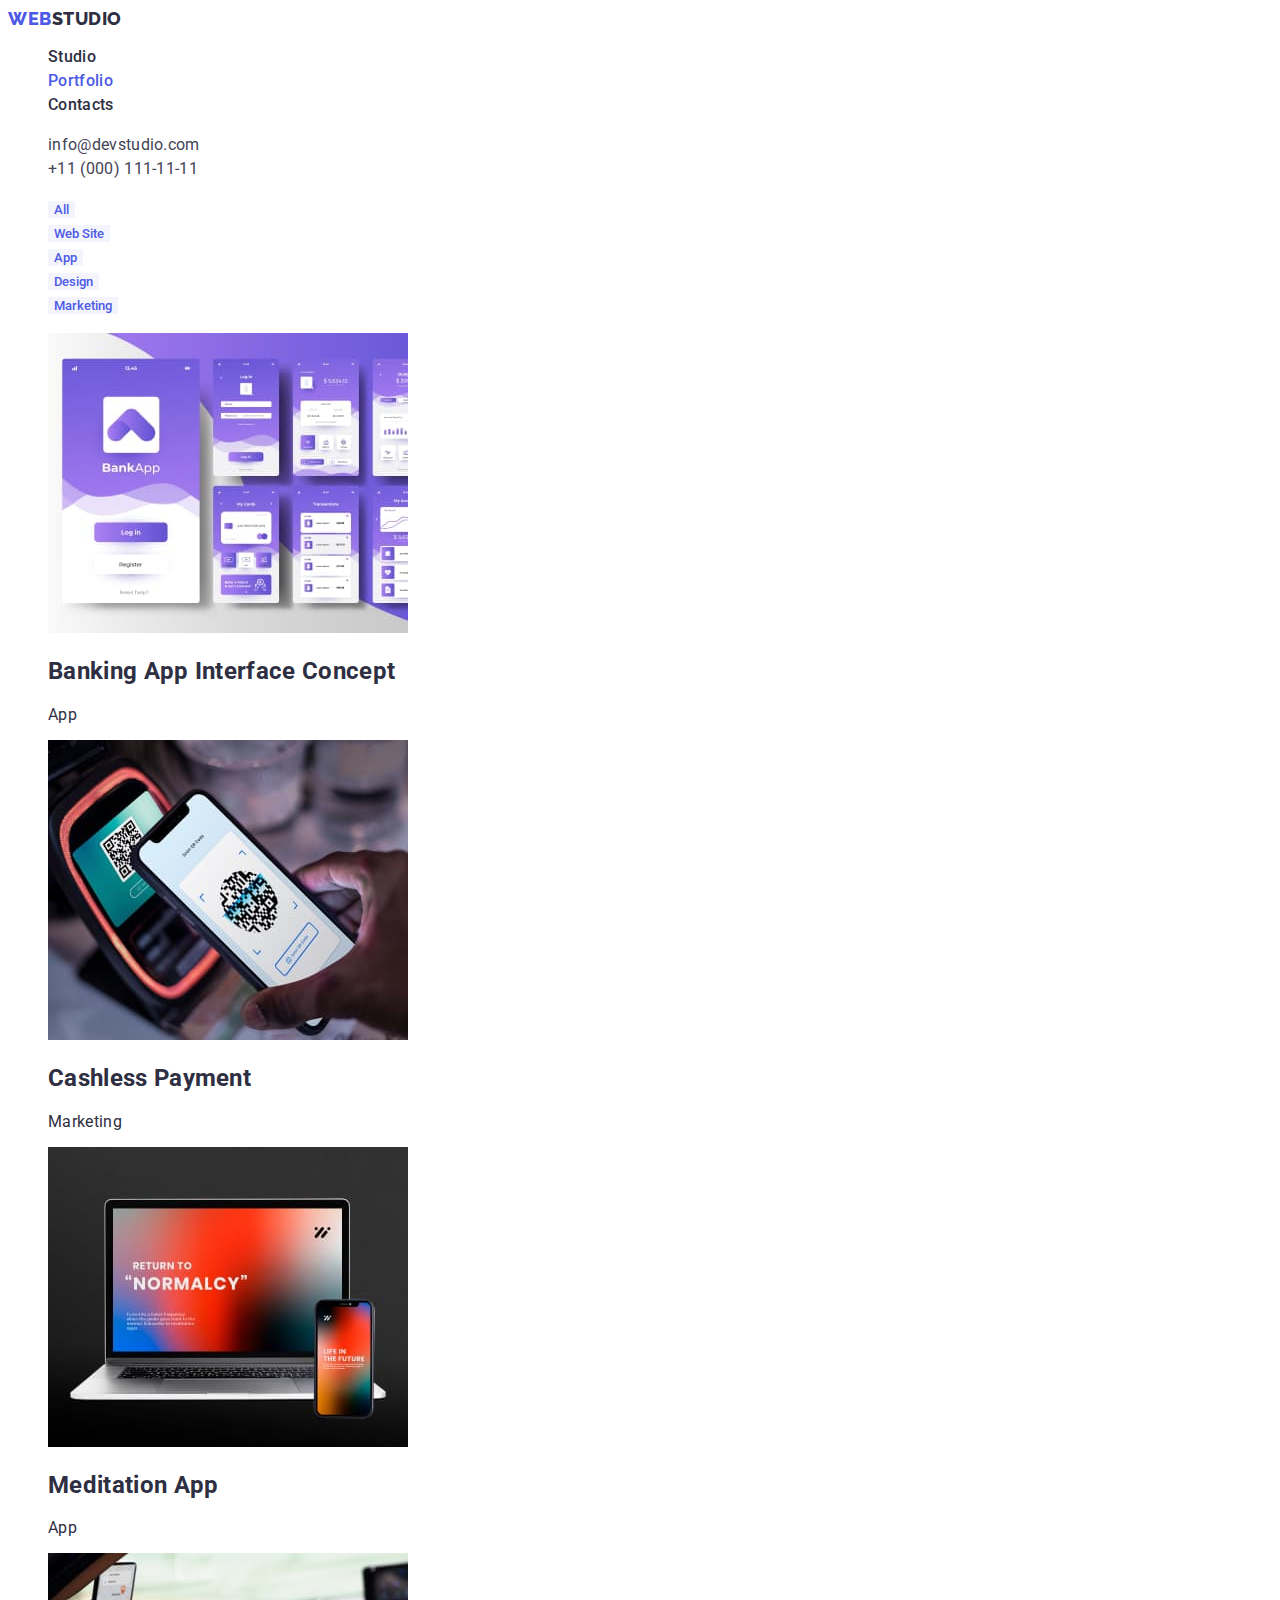
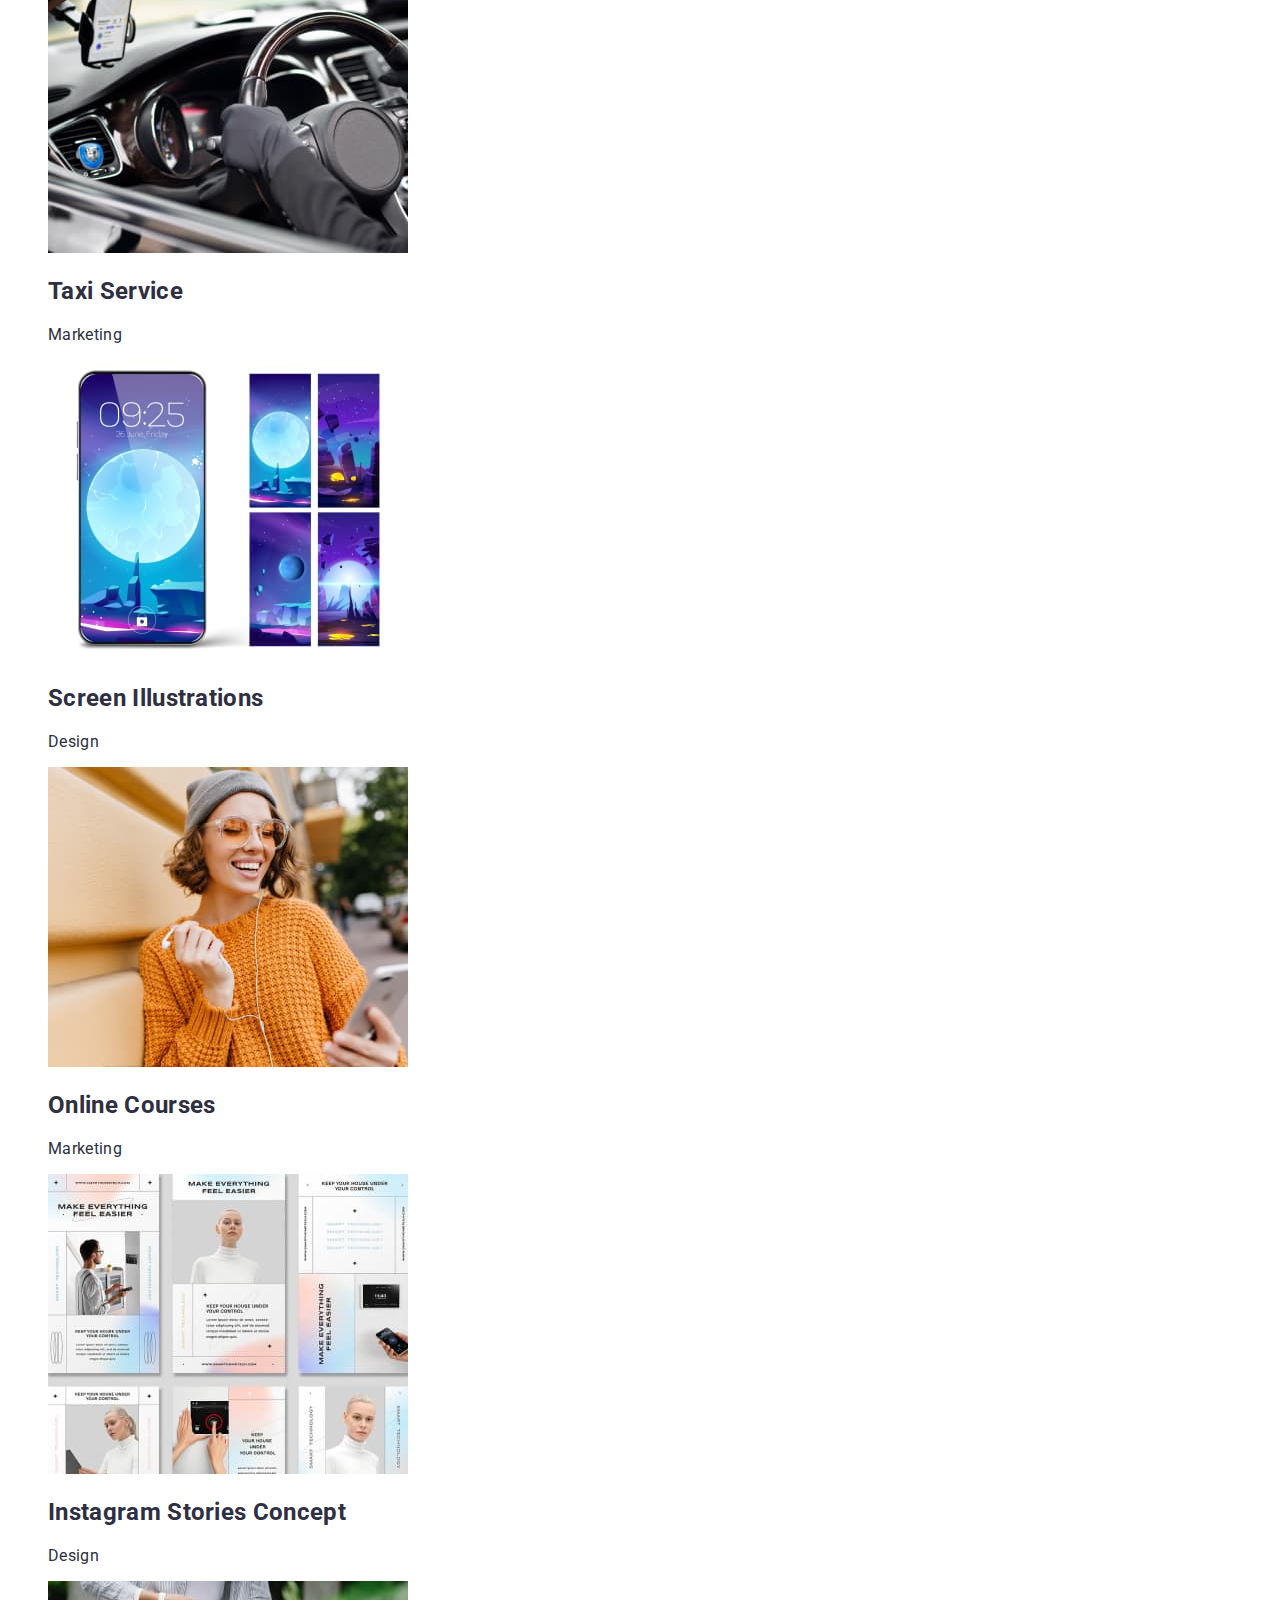
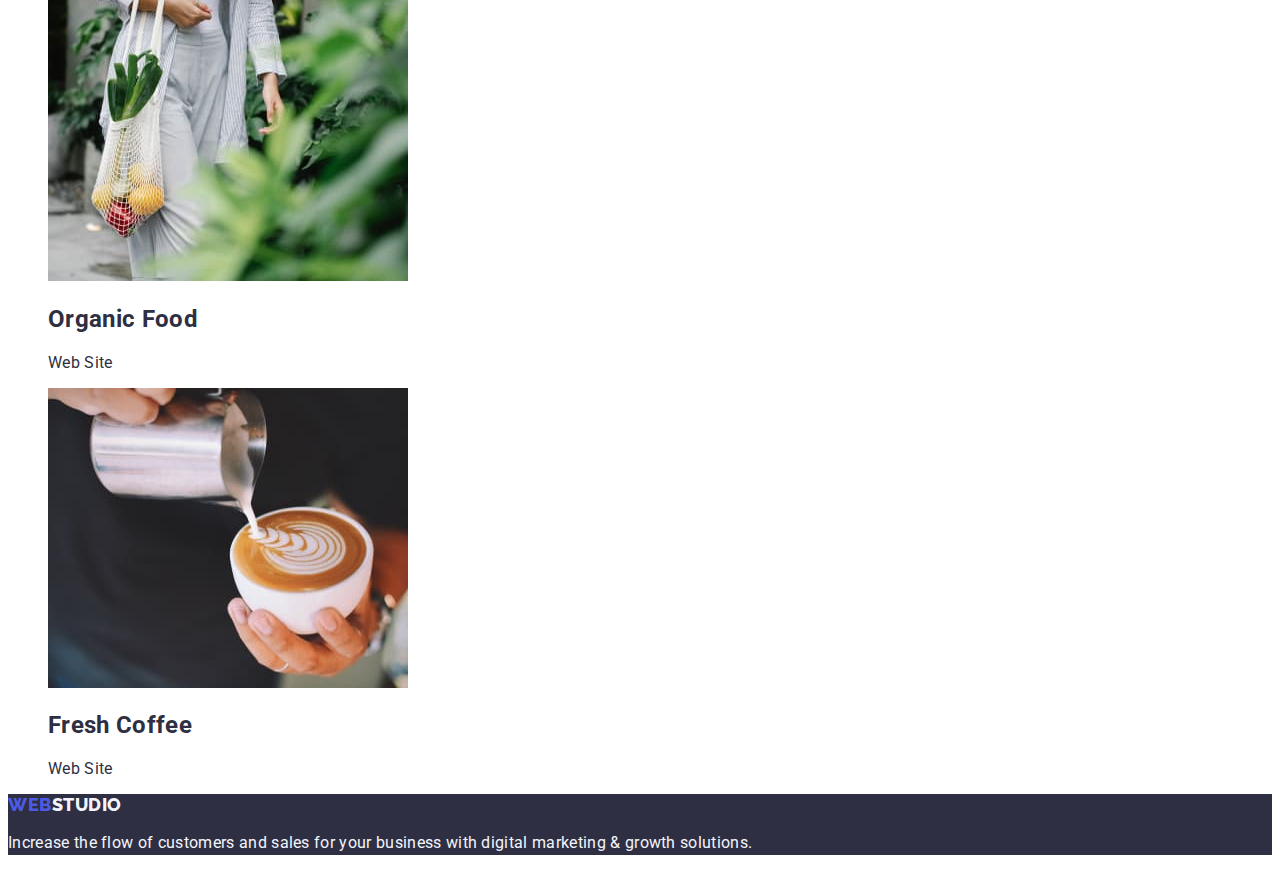
==== portfolio.html @ e98055ea "goit." ====
<!DOCTYPE html>
<html lang="en">

<head>
    <meta charset="UTF-8">
    <meta http-equiv="X-UA-Compatible" content="IE=edge">
    <meta name="viewport" content="width=device-width, initial-scale=1.0">
    <title>Portfolio</title>
    <link rel="preconnect" href="https://fonts.googleapis.com">
    <link rel="preconnect" href="https://fonts.gstatic.com" crossorigin>
    <link href="https://fonts.googleapis.com/css2?family=Montserrat:ital,wght@0,400;1,700&family=Raleway:wght@800&family=Roboto:wght@400;500;700;900&display=swap" rel="stylesheet">
        <link rel="stylesheet" href="./css/styles.css">
</head>
<body>
    <header   class="header">
        <nav class="header-navigation">
            <a class="header-logo link"  href="./index.html">
                Web<span class="header-logotype">Studio</span></a>
            <ul class="header-list list">

                <li  class="header-item"><a class="header-link link" href="">Studio</a></li>
                <li  class="header-item"><a class="header-link current link"  href="">Portfolio</a></li>
                <li  class="header-item"><a class="header-link link" href="">Contacts</a></li>

            </ul>
        </nav>
        <address class="address">
            <ul class="list" >
                <li><a class="header-mail link" href="mailto:info@devstudio.com">info@devstudio.com</a></li>
                <li><a class="header-phone link" href="tel:+110001111111">+11 (000) 111-11-11</a></li>
            </ul>
        </address>
        </header>
        <main>
            <section class="portfolio">
            <h1 hidden>Service</h1>
            <ul class="portfolio-list-btn list">
                <li class="work-item"><button type="button" class="portfolio-btn">All</button></li>
                <li class="work-item"><button type="button" class="portfolio-btn">Web Site</button></li>
                <li class="work-item"><button type="button" class="portfolio-btn">App</button></li>
                <li class="work-item"><button type="button" class="portfolio-btn">Design</button></li>
                <li class="work-item"><button type="button" class="portfolio-btn">Marketing</button></li>
            </ul>
            <ul class="service">
                <li class="list">
                    <a class="service-link" href="">
                        <img src="./images/img(01).jpg" alt="Banking App Interface Concept" width="360" >
                    <h2 class="service-title">Banking App Interface Concept</h2>
                    <p class="service-text">App</p>
                    </a>   
                </li>
                <li class="list" >
                    <a class="service-link" href="">
                        <img src="./images/img(14).jpg" alt="Cashless Payment" width="360">
                        <h2 class="service-title">Cashless Payment</h2>
                        <p class="service-text">Marketing</p>
                    </a>
                </li>
                <li class="list" >
                    <a class="service-link" href="">
                        <img src="./images/img(8).jpg" alt="Meditation App" width="360" >
                        <h2 class="service-title">Meditation App</h2>
                        <p class="service-text">App</p>
                    </a>
                </li>
                <li class="list">
                    <a class="service-link" href="">
                        <img src="./images/img(13).jpg" alt="Taxi Service" width="360">
                        <h2 class="service-title">Taxi Service</h2>
                        <p class="service-text">Marketing</p>
                    </a>
                </li>
                <li class="list">
                    <a class="service-link" href="">
                        <img src="./images/img(12).jpg" alt="Screen Illustrations" width="360">
                        <h2 class="service-title">Screen Illustrations</h2>
                        <p class="service-text" >Design</p>
                    </a>
                </li>
                <li class="list">
                    <a class="service-link" href="">
                        <img src="./images/img(11).jpg" alt="Online Courses" width="360">
                        <h2 class="service-title">Online Courses</h2>
                        <p class="service-text">Marketing</p>
                    </a>
                </li>
                <li class="list">
                    <a class="service-link" href="">
                        <img src="./images/img(10).jpg" alt="Instagram Stories Concept" width="360">
                        <h2 class="service-title" >Instagram Stories Concept</h2>
                        <p class="service-text">Design</p>
                    </a>
                </li>
                <li class="list" >
                    <a class="service-link" href="">
                        <img src="./images/img(9).jpg" alt="Organic Food" width="360" >
                        <h2 class="service-title">Organic Food</h2>
                        <p class="service-text">Web Site</p>
                    </a>
                </li>
                <li class="list">
                    <a class="service-link" href="">
                        <img src="./images/img(15).jpg" alt="Fresh Coffee" width="360" >
                        <h2 class="service-title" >Fresh Coffee</h2>
                        <p class="service-text">Web Site</p>
                    </a>
                </li>
            </ul>
        </section>

        </main>
        <footer class="footer" >
            <a class="header-logo link" href="./index.html">Web<span class="footer-logotype">Studio</span></a>
            <p class="footer-text">Increase the flow of customers and sales for your business with digital marketing & growth solutions.</p>
        </footer>
        
        </body>
        
        </html>
---- css/styles.css ----
.root {
 --main-title-color: #ffffff;
 --second-color: #4d5ae5;
}
body{
    font-family: 'Roboto', sans-serif;
    letter-spacing: 0.02em;
    }
.list{
    list-style: none ;
}
.link{
    text-decoration: none ;
}

.header {
    background-color: var(--main-title-color);
}
.header-logo {
    font-family:  'Raleway', sans-serif;
     font-style: normal;
     font-weight: 800;
     font-size: 18px;
     line-height: 1.17;
     display: flex;
     letter-spacing:  0.03em;
     text-transform: uppercase;
      color:  #4d5ae5;
}
.header-logotype {
width: 71px;
height: 21px;
font-family: 'Raleway';
font-weight: 800;
font-size: 18px;
line-height: 1.7;
display: flex;
letter-spacing: 0.03em;
text-transform: uppercase;
color: #2E2F42; 
}
.header-list .link.current{
    color:  #4d5ae5
}
.address{
    font-family: 'Roboto';
    font-style: normal;
    font-weight: 400;
    line-height: 1.5;
    color: #434455;
    }
.header-item {
    font-weight: 500;
     font-size: 16px;
     line-height: 1.5; 
     color: #2e2f42;}



.header-item:is(:hover, :focus)
.header-link {
  font-weight: 500;
  font-size: 16px;
  line-height: 1.5; 
  letter-spacing: 0.02em;
 color: #2e2f42;
}
.header-mail {
    font-weight: 400;
    font-size: 16px;
    line-height: 1.5;
    letter-spacing: 0.02em;
    color: #434455;  
}
.header-phone {
font-weight: 400;
font-size: 16px;
line-height: 1.5;
letter-spacing: 0.02em;
color: #434455;
}
.hero {
    background-color:#2e2f42 ;
    height: 600px;
    left: 0px;
    top: 72px;}
.hero-button{
font-weight: 500;
font-size: 16px;
line-height: 1.5;
display: flex;
align-items: center;
letter-spacing: 0.04em;
color: #ffffff;
background-color: #4D5AE5;;
}
.hero-title{
font-weight: 700;
font-size: 56px;
line-height: 1.8;

letter-spacing: 0.02em;
color: #ffffff;
}
.post{
width: 264px;
height: 24px;
font-weight: 500;
font-size: 20px;
line-height: 1.2;
letter-spacing: 0.02em;
color: #2E2F42;
}
.text{
font-weight: 400;
font-size: 16px;
line-height: 1.5;
letter-spacing: 0.02em;
color: #434455;
}
.section-four{
background: #F4F4FD;
}
.section-four-photo{
    font-weight: 500;
    font-size: 20;
    line-height: 1.2;
    letter-spacing: 0.2em;
    color: #2E2F42;
}
.section-four-item{
    background-color: #ffffff;
}
.profession{
    line-height: 1.5;
    letter-spacing: 0.2em;
    color: 434455;
}

.footer{
    background-color: #2E2F42;
}
.footer-logotype{
    color: #f4f4fd;

}
.footer-text{
font-weight: 400;
font-size: 16px;
line-height: 24px;
letter-spacing: 0.02em;
color: #F4F4FD;
}

.root{
    background-color: #ffffff;
}
body{
    font-family: 'Roboto', sans-serif;
    letter-spacing: 0.02em;
    color: #2E2F42;
    }
.list{
    list-style: none ;
}
.link{
    text-decoration: none ;
}
.header {
    background-color: var(--main-title-color);
}
.header-logo {
    font-family:  'Raleway', sans-serif;;
     font-weight: 800;
     font-size: 18px;
     line-height: 1.17;
     display: flex;
     letter-spacing:  0.03em;
     text-transform: uppercase;
      color:  #4d5ae5;
}
.header-logotype {
width: 71px;
height: 21px;
font-family: 'Raleway';
font-weight: 800;
font-size: 18px;
line-height: 1.17;
display: flex;
letter-spacing: 0.03em;
text-transform: uppercase;
color: #2E2F42; 
}

.address{
        line-height: 1.5;
        color: #434455;
        }
 .header-item {
        font-weight: 500;
         font-size: 16px;
         line-height: 1.5; 
         color: #2e2f42
        }
 .header-link {
          font-weight: 500;
          font-size: 16px;
          line-height: 1.5; 
          letter-spacing: 0.02em;
         color: #2e2f42;
        }
 .header-mail {
            font-weight: 400;
            font-size: 16px;
            line-height: 1.5;
            letter-spacing: 0.02em;
            color: #434455;  
        }
 .header-phone {
        font-weight: 400;
        font-size: 16px;
        line-height: 1.5;
        letter-spacing: 0.02em;
        color: #434455;
        }
.portfolio{
   font-family: 'Roboto', sans-serif ; 
}




.portfolio-btn  {
font-family: 'Roboto', sans-serif ;
font-weight: 500;
border: none;
background: #F4F4FD;
color: #4D5AE5;

}
.work-item {
  font-family:'Roboto',sans-serif ;
  font-style: normal;
   
   font-size: 16px;
   line-height: 1.5; 
  
   letter-spacing: 0.04em;  
}
.service-link{
text-decoration: none ;
}
.service{
     
     color: #2E2F42; 
}
.service-title{
    color: #2E2F42;
}
.service-text{
    color: #2E2F42;
}
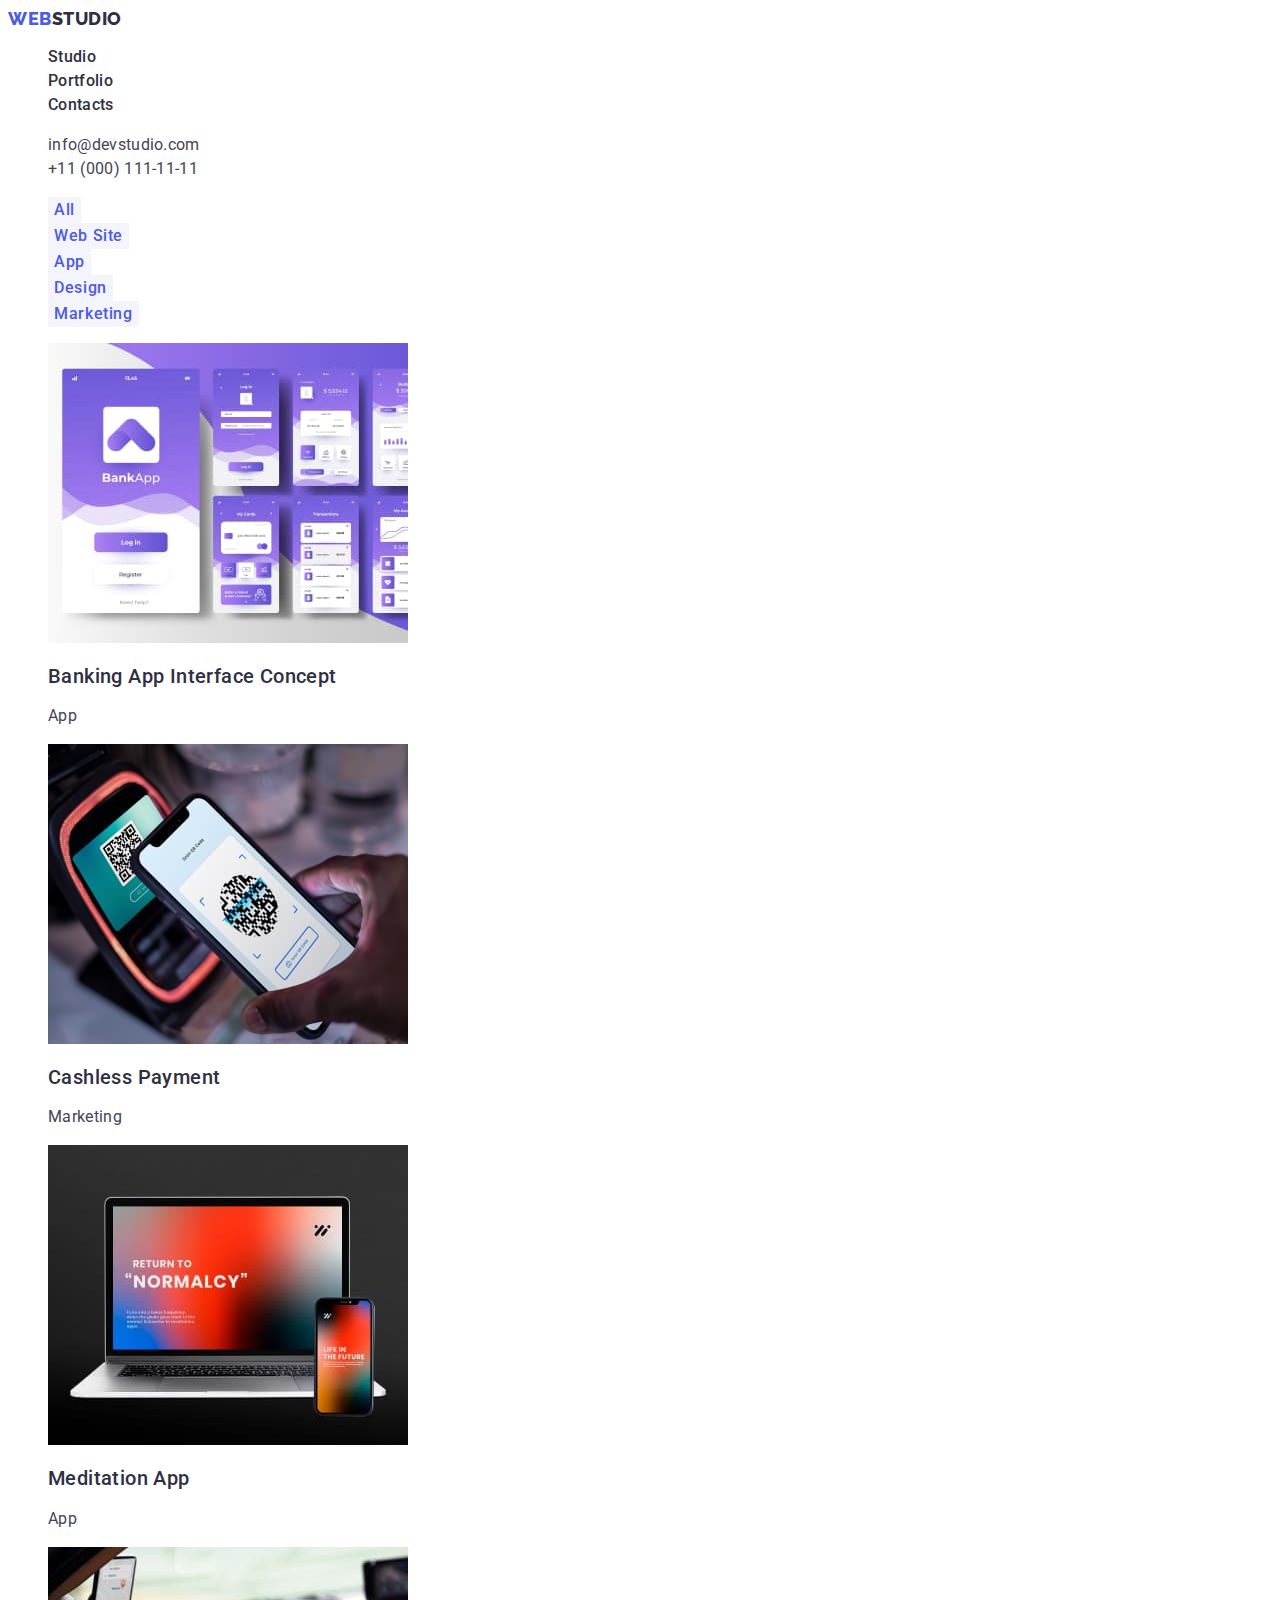
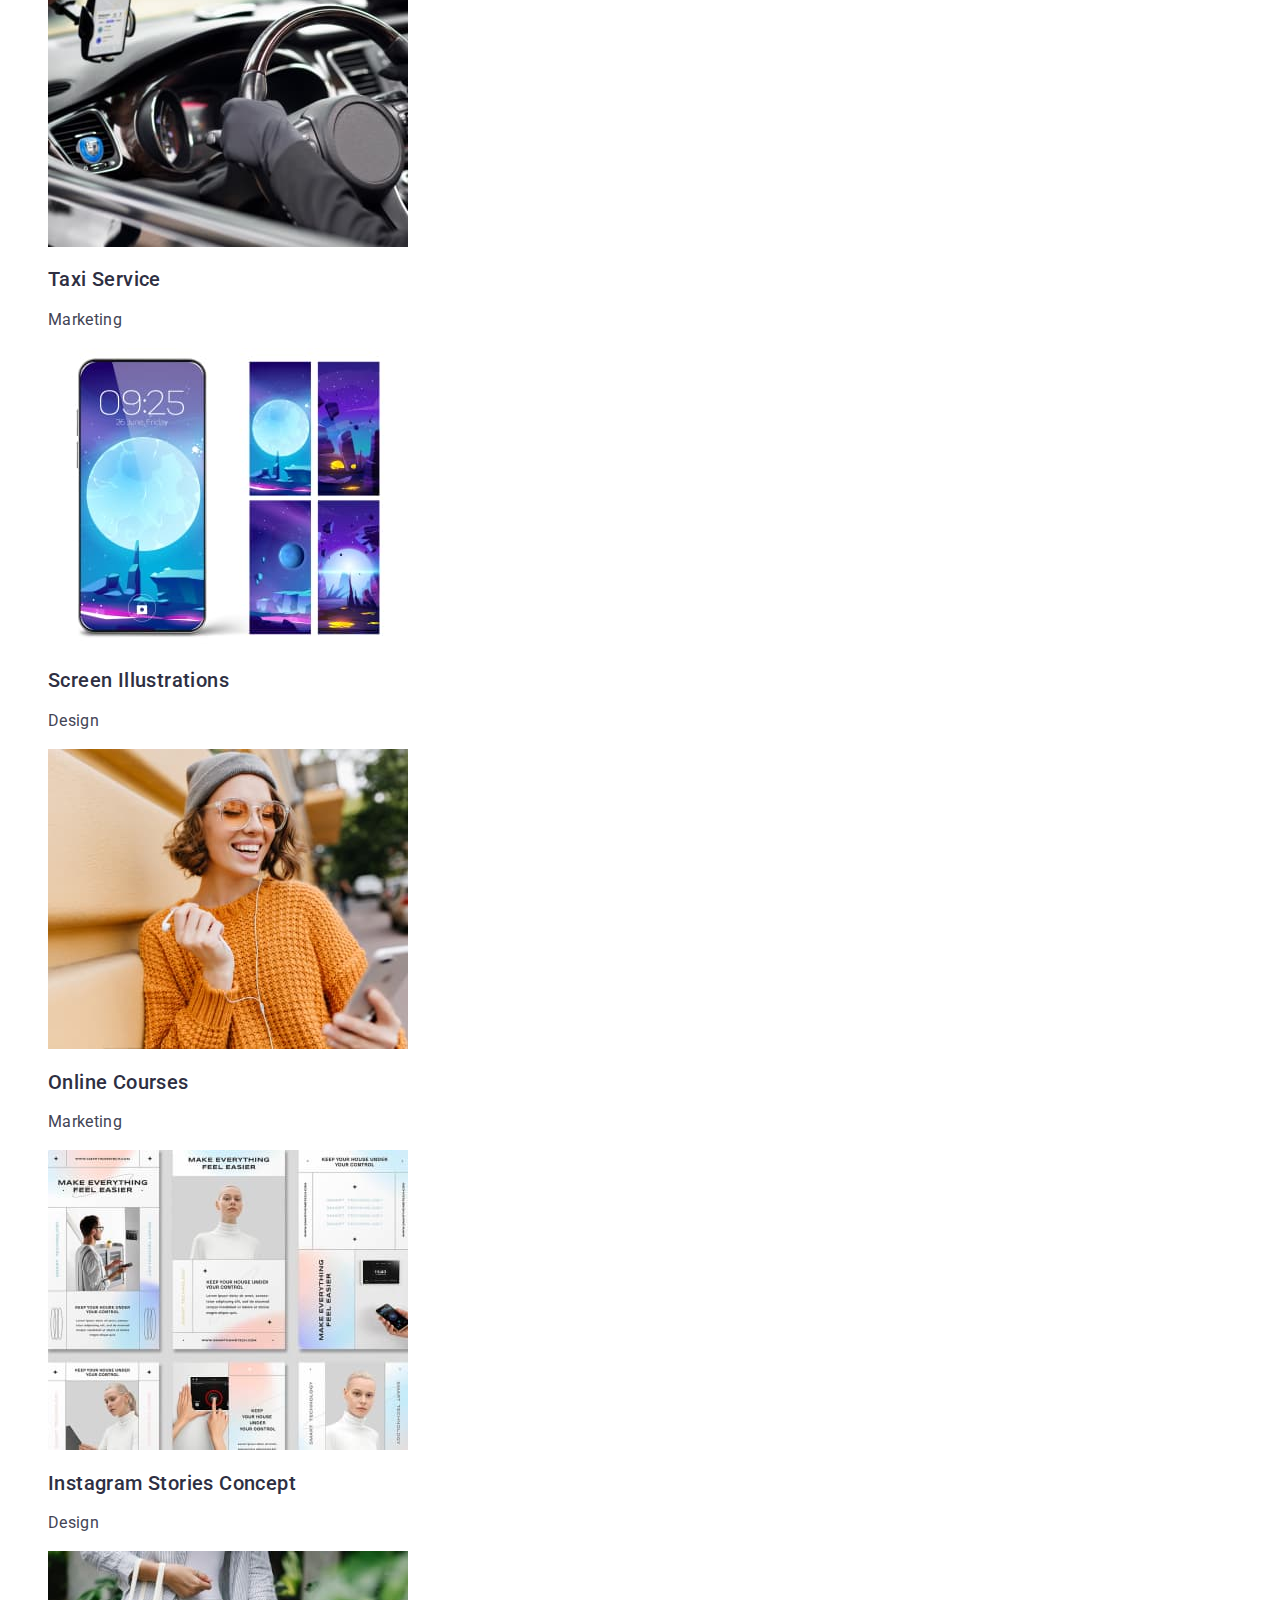
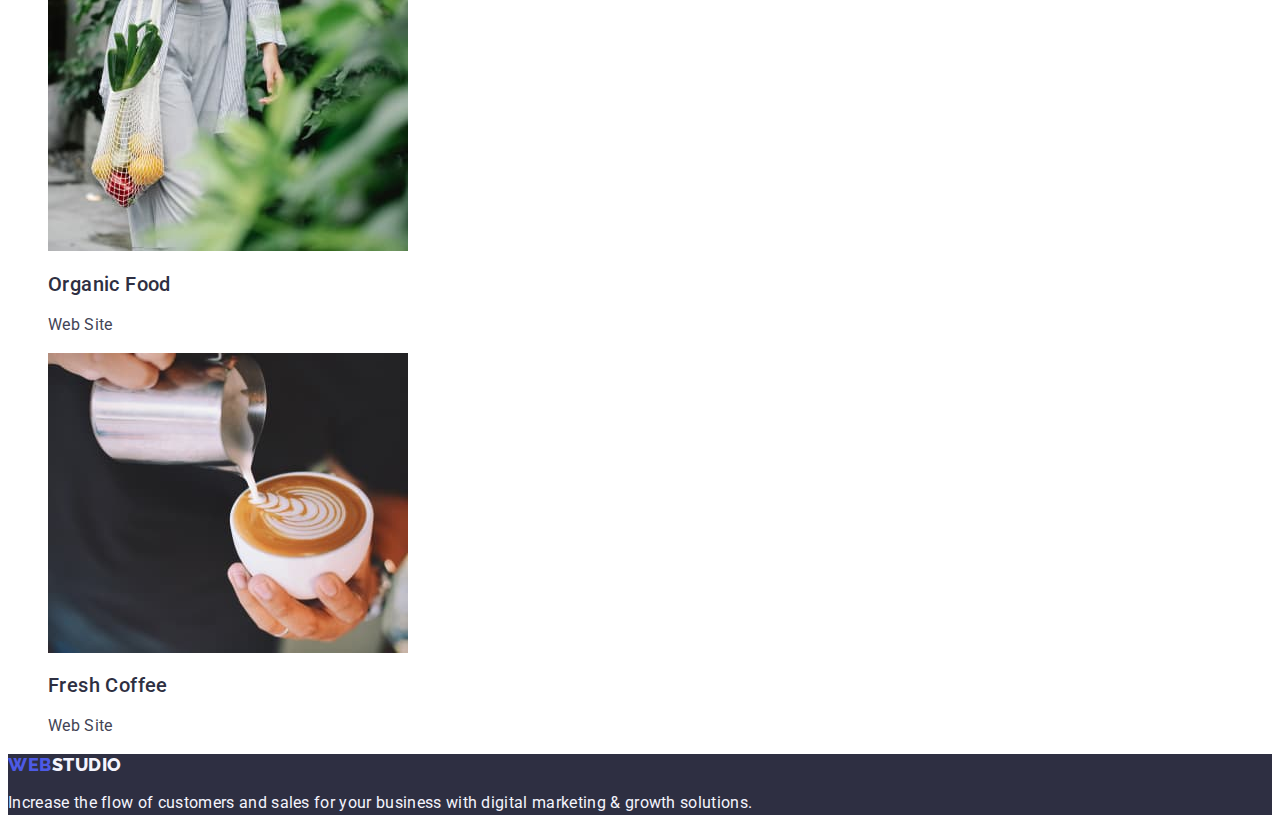
==== commit 755c4881: "goit5" ====
--- a/portfolio.html
+++ b/portfolio.html
@@ -18,8 +18,8 @@
                 Web<span class="header-logotype">Studio</span></a>
             <ul class="header-list list">
 
-                <li  class="header-item"><a class="header-link link" href="">Studio</a></li>
-                <li  class="header-item"><a class="header-link current link"  href="">Portfolio</a></li>
+                <li  class="header-item"><a class="header-link link" href="./index.html">Studio</a></li>
+                <li  class="header-item"><a class="header-link link"  href="./portfolio.html">Portfolio</a></li>
                 <li  class="header-item"><a class="header-link link" href="">Contacts</a></li>
 
             </ul>
@@ -41,66 +41,66 @@
                 <li class="work-item"><button type="button" class="portfolio-btn">Design</button></li>
                 <li class="work-item"><button type="button" class="portfolio-btn">Marketing</button></li>
             </ul>
-            <ul class="service">
-                <li class="list">
-                    <a class="service-link" href="">
-                        <img src="./images/img(01).jpg" alt="Banking App Interface Concept" width="360" >
+            <ul class="service-list list">
+                <li>
+                    <a  href="" class="service-link link">
+                        <img src="./images/img(01).jpg" width="360" height="300" alt="mobile banking app">
                     <h2 class="service-title">Banking App Interface Concept</h2>
                     <p class="service-text">App</p>
                     </a>   
                 </li>
-                <li class="list" >
-                    <a class="service-link" href="">
-                        <img src="./images/img(14).jpg" alt="Cashless Payment" width="360">
+                <li>
+                    <a  href="" class="service-link link">
+                        <img src="./images/img(14).jpg" width="360" height="300" alt="payment by phone">
                         <h2 class="service-title">Cashless Payment</h2>
                         <p class="service-text">Marketing</p>
                     </a>
                 </li>
-                <li class="list" >
-                    <a class="service-link" href="">
-                        <img src="./images/img(8).jpg" alt="Meditation App" width="360" >
+                <li>
+                    <a href="" class="service-link link">
+                        <img src="./images/img(8).jpg" width="360" height="300" alt="laptop and phone">
                         <h2 class="service-title">Meditation App</h2>
                         <p class="service-text">App</p>
                     </a>
                 </li>
-                <li class="list">
-                    <a class="service-link" href="">
-                        <img src="./images/img(13).jpg" alt="Taxi Service" width="360">
-                        <h2 class="service-title">Taxi Service</h2>
+                <li>
+                    <a href="" class="service-link link">
+                        <img src="./images/img(13).jpg" width="360" height="300" alt="interior of the car">
+                        <h2 class="service-title title ">Taxi Service</h2>
                         <p class="service-text">Marketing</p>
                     </a>
                 </li>
-                <li class="list">
-                    <a class="service-link" href="">
-                        <img src="./images/img(12).jpg" alt="Screen Illustrations" width="360">
+                <li>
+                    <a href="" class="service-link link">
+                        <img src="./images/img(12).jpg" width="360" height="300" alt="phone">
                         <h2 class="service-title">Screen Illustrations</h2>
                         <p class="service-text" >Design</p>
                     </a>
                 </li>
-                <li class="list">
-                    <a class="service-link" href="">
-                        <img src="./images/img(11).jpg" alt="Online Courses" width="360">
+                <li>
+                    <a href="" class="service-link link">
+                        <img src="./images/img(11).jpg" width="360" height="300" alt="young woman">
                         <h2 class="service-title">Online Courses</h2>
                         <p class="service-text">Marketing</p>
                     </a>
                 </li>
-                <li class="list">
-                    <a class="service-link" href="">
-                        <img src="./images/img(10).jpg" alt="Instagram Stories Concept" width="360">
+                <li>
+                    <a href="" class="service-link link">
+                        <img src="./images/img(10).jpg" width="360" height="300" alt="Instagram app">
                         <h2 class="service-title" >Instagram Stories Concept</h2>
                         <p class="service-text">Design</p>
                     </a>
                 </li>
-                <li class="list" >
-                    <a class="service-link" href="">
-                        <img src="./images/img(9).jpg" alt="Organic Food" width="360" >
+                <li>
+                    <a href="" class="service-link link">
+                        <img src="./images/img(9).jpg" width="360" height="300" alt="green food">
                         <h2 class="service-title">Organic Food</h2>
                         <p class="service-text">Web Site</p>
                     </a>
                 </li>
-                <li class="list">
-                    <a class="service-link" href="">
-                        <img src="./images/img(15).jpg" alt="Fresh Coffee" width="360" >
+                <li>
+                    <a href="" class="service-link link">
+                        <img src="./images/img(15).jpg" width="360" height="300" alt="cup coffee">
                         <h2 class="service-title" >Fresh Coffee</h2>
                         <p class="service-text">Web Site</p>
                     </a>
--- a/css/styles.css
+++ b/css/styles.css
@@ -5,6 +5,8 @@
 body{
     font-family: 'Roboto', sans-serif;
     letter-spacing: 0.02em;
+    color: #434455;
+    background-color: #ffffff;
     }
 .list{
     list-style: none ;
@@ -39,9 +41,8 @@
 text-transform: uppercase;
 color: #2E2F42; 
 }
-.header-list .link.current{
-    color:  #4d5ae5
-}
+
+
 .address{
     font-family: 'Roboto';
     font-style: normal;
@@ -57,7 +58,9 @@
 
 
 
-.header-item:is(:hover, :focus)
+.header-link:hover{color: #404bbf }
+
+.header-link:focus{ color: #404bbf }
 .header-link {
   font-weight: 500;
   font-size: 16px;
@@ -72,19 +75,20 @@
     letter-spacing: 0.02em;
     color: #434455;  
 }
-.header-phone {
-font-weight: 400;
-font-size: 16px;
-line-height: 1.5;
-letter-spacing: 0.02em;
-color: #434455;
-}
+
 .hero {
     background-color:#2e2f42 ;
     height: 600px;
     left: 0px;
     top: 72px;}
+ .hero-button:hover{color: #404bbf;
+ background-color: #404bbf;
+    }
+
+.hero-button:focus{color: #404bbf;
+background-color: #404bbf; }
 .hero-button{
+font-family: 'Roboto', sans-serif;   
 font-weight: 500;
 font-size: 16px;
 line-height: 1.5;
@@ -92,13 +96,14 @@
 align-items: center;
 letter-spacing: 0.04em;
 color: #ffffff;
-background-color: #4D5AE5;;
+background-color: #4D5AE5;
+cursor: pointer;
 }
 .hero-title{
 font-weight: 700;
 font-size: 56px;
-line-height: 1.8;
-
+line-height: 1.07;
+text-align: center;
 letter-spacing: 0.02em;
 color: #ffffff;
 }
@@ -118,14 +123,29 @@
 letter-spacing: 0.02em;
 color: #434455;
 }
-.section-four{
-background: #F4F4FD;
-}
+.hero-title-two{
+  font-size: 36px;
+  line-height: 1.11;
+  text-align: center;
+  text-transform: capitalize;  
+}
+.section-four-title{
+    font-size: 36px;
+    line-height: 1.11;
+    text-align: center;
+    text-transform: capitalize;
+    letter-spacing: 0.02em;
+   color: #2E2F42;
+  }  
+
+  .section-four{
+    background: #f4f4fd;
+  }
 .section-four-photo{
     font-weight: 500;
-    font-size: 20;
+    font-size: 20px;
     line-height: 1.2;
-    letter-spacing: 0.2em;
+    letter-spacing: 0.02em;
     color: #2E2F42;
 }
 .section-four-item{
@@ -133,8 +153,8 @@
 }
 .profession{
     line-height: 1.5;
-    letter-spacing: 0.2em;
-    color: 434455;
+    letter-spacing: 0.02em;
+    color: #434455;
 }
 
 .footer{
@@ -158,14 +178,14 @@
 body{
     font-family: 'Roboto', sans-serif;
     letter-spacing: 0.02em;
-    color: #2E2F42;
+    color: #434455;
     }
 .list{
     list-style: none ;
 }
+
 .link{
-    text-decoration: none ;
-}
+    text-decoration: none ;}
 .header {
     background-color: var(--main-title-color);
 }
@@ -232,12 +252,23 @@
 
 .portfolio-btn  {
 font-family: 'Roboto', sans-serif ;
+font-size: 16px;
 font-weight: 500;
+line-height: 1.5;
+letter-spacing: 0.04em;
 border: none;
+cursor: pointer;
 background: #F4F4FD;
 color: #4D5AE5;
 
 }
+.portfolio-btn:hover{color: #ffffff ;
+  background-color: #404bbf;  
+
+}
+
+.portfolio-btn:focus{color: #ffffff ;
+    background-color: #404bbf;}
 .work-item {
   font-family:'Roboto',sans-serif ;
   font-style: normal;
@@ -247,16 +278,28 @@
   
    letter-spacing: 0.04em;  
 }
-.service-link{
+
+
+.servise-link{
 text-decoration: none ;
 }
-.service{
-     
-     color: #2E2F42; 
+
+.service-list{
+ list-style: none;
+ 
+ color: #2E2F42;   
 }
 .service-title{
+    font-weight: 500;
+    font-size: 20px;
+    line-height: 1.2;
+    letter-spacing: 0.02em;
     color: #2E2F42;
 }
 .service-text{
-    color: #2E2F42;
-}
+    font-size: 16px;
+    line-height: 1.5;
+    letter-spacing: 0.02em;
+
+    color: #434455;
+}
